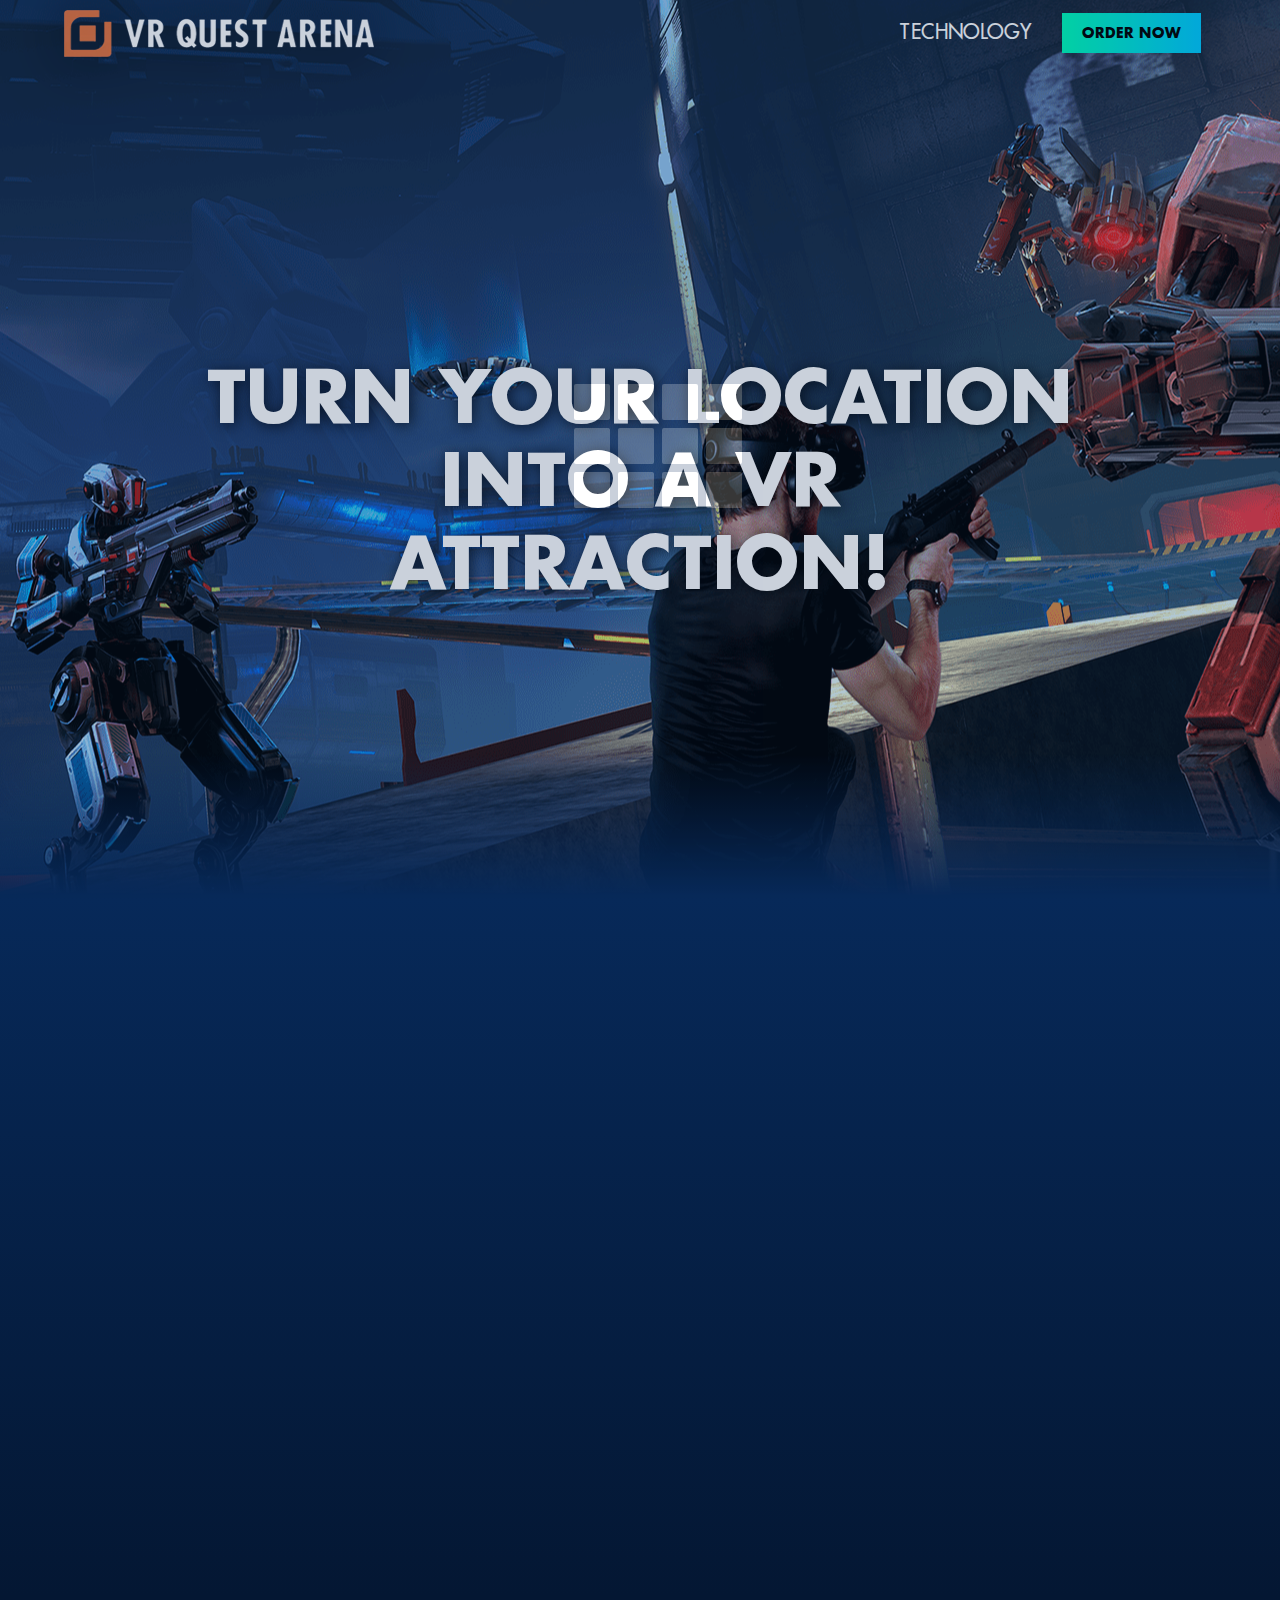
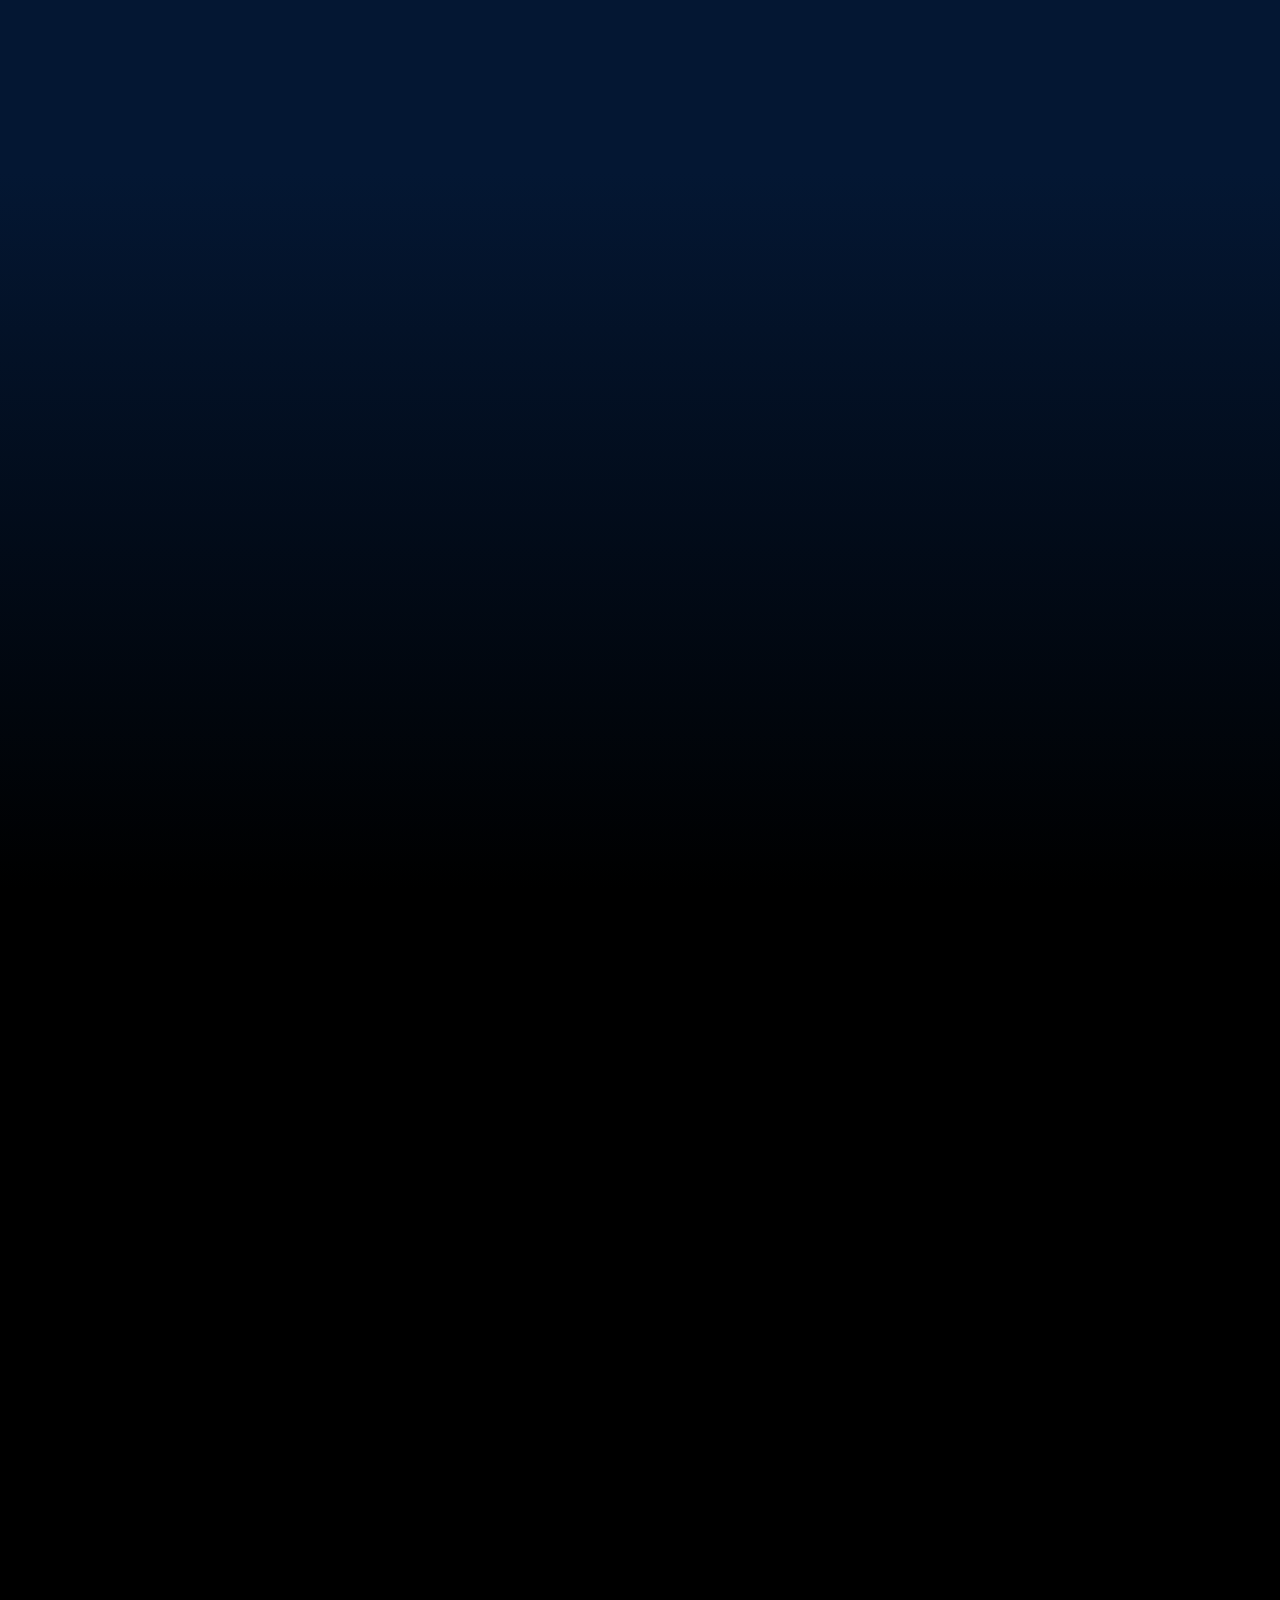
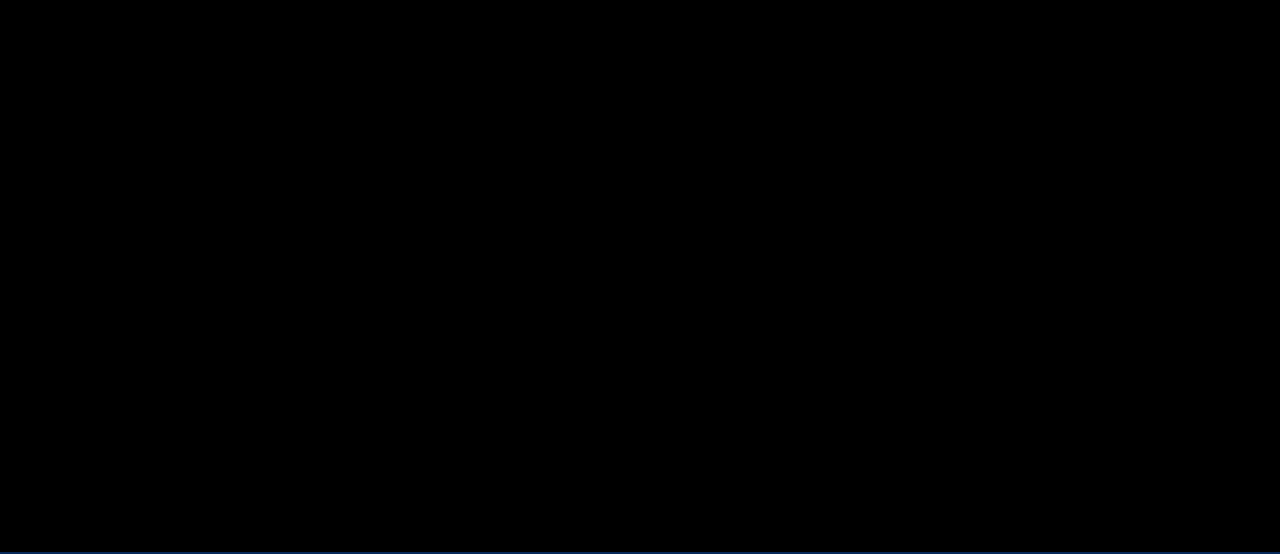
==== order-now.html @ cc330005 "22/09 weekends status" ====
<!DOCTYPE html>
<html lang="en">
<head>
	<meta charset="UTF-8">
	<title>VR Quest Arena - Home Page</title>
	<meta name="viewport" content="width=device-width, initial-scale=1.0">
	<link rel="stylesheet" type="text/css" href="css/preloader.css">
	<link rel="stylesheet" type="text/css" href="css/normalize.css">
	<link rel="stylesheet" type="text/css" href="fonts/fonts.css">
	<link rel="stylesheet" type="text/css" href="libs/bootstrap/bootstrap.min.css">
	<link rel="stylesheet" type="text/css" href="libs/slick/slick.css">
	<link rel="stylesheet" type="text/css" href="libs/slick/slick-theme.css">
	<link rel="stylesheet/less" type="text/css" href="css/styles.less"/>
	<script src="js/less.min.js" type="text/javascript"></script>
</head>
<body>
	<div class="loader">
	<div class="l_main">
	  <div class="l_square"><span></span><span></span><span></span></div>
	  <div class="l_square"><span></span><span></span><span></span></div>
	  <div class="l_square"><span></span><span></span><span></span></div>
	  <div class="l_square"><span></span><span></span><span></span></div>
	</div>
	</div>
	
	<div class="page order-page">
		<main>
			<section class="main__intro order-bg">
				<div class="main__intro-content width-content">
					<div class="main__menu">
						<div class="menu-logo">
							<a href="index.html"><img src="img/logo.png" alt="VR Quest Arena"></a>
						</div>
						<div class="menu-list">
							<ul>
								<li><a class="link-underline white" href="technology.html">Technology</a></li>
								<li><button class="menu-button">Order now</button></li>
							</ul>
						</div>
					</div>
					<div class="intro-text">
						<h2><strong>TURN YOUR LOCATION INTO A VR ATTRACTION!</strong></h2>
					</div>
				</div>
			</section>
			<section class="main__intro-block"></section>
			<section class="main__info-video"></section>
			<section class="order__about-arena">
				<div class="width-content animatable">
					<div class="about-arena__benefits">
						<div class="benefit-block">
							<div class="benefit-block__content animatable slide-top">
								<div class="benefit-img">
									<img src="img/about-arena-1.png" alt="">
								</div>
								<div class="benefit-text">
									<p>Out of Home</p>
									<p>VR Entertainment</p>
								</div>
							</div>
						</div>
						<div class="benefit-block">
							<div class="benefit-block__content animatable slide-top">
								<div class="benefit-img">
									<img src="img/about-arena-2.png" alt="">
								</div>
								<div class="benefit-text">
									<p>Fully Equipped</p>
									<p>Turnkey Solution</p>
								</div>
							</div>
						</div>
						<div class="benefit-block">
							<div class="benefit-block__content animatable slide-top">
								<div class="benefit-img">
									<img src="img/about-arena-3.png" alt="">
								</div>
								<div class="benefit-text">
									<p>Space Wise /</p>
									<p>Adaptable Size</p>
								</div>
							</div>
						</div>
						<div class="benefit-block">
							<div class="benefit-block__content animatable slide-top">
								<div class="benefit-img">
									<img src="img/about-arena-4.png" alt="">
								</div>
								<div class="benefit-text">
									<p>Fast Investment</p>
									<p>Return</p>
								</div>
							</div>
						</div>
						<div class="benefit-block">
							<div class="benefit-block__content animatable slide-top">
								<div class="benefit-img">
									<img src="img/order-5.png" alt="">
								</div>
								<div class="benefit-text">
									<p>Add Location</p>
									<p>Value</p>
								</div>
							</div>
						</div>
						<div class="benefit-block">
							<div class="benefit-block__content animatable slide-top">
								<div class="benefit-img">
									<img src="img/order-6.png" alt="">
								</div>
								<div class="benefit-text">
									<p>Enhanced Social</p>
									<p>Factor</p>
								</div>
							</div>
						</div>
						<div class="benefit-block">
							<div class="benefit-block__content animatable slide-top">
								<div class="benefit-img">
									<img src="img/order-7.png" alt="">
								</div>
								<div class="benefit-text">
									<p>Easy to</p>
									<p>Manage</p>
								</div>
							</div>
						</div>
						<div class="benefit-block">
							<div class="benefit-block__content animatable slide-top">
								<div class="benefit-img">
									<img src="img/order-8.png" alt="">
								</div>
								<div class="benefit-text">
									<p>Training and</p>
									<p>Tech Support</p>
								</div>
							</div>
						</div>
					</div>
				</div>
			</section>
			<section class="order__facts">
				<div class="width-content">
					<div class="fact-block animatable slide-right">
						<div class="fact-heading">
							<h3 class="heading-underline">WOW & NOVELTY FACTOR</h3>
						</div>
						<div class="fact-text">
							<p>Looking for something new and awesome? Need to draw in more visitors? VR entertainment is the best way to upgrade your location. It has all the right qualities, it’s fresh, interactive, highly immersive and lots of fun.</p>
						</div>
					</div>
					<div class="fact-block animatable slide-right">
						<div class="fact-heading">
							<h3 class="heading-underline">BUSINESS ORIENTED</h3
								></div>
						<div class="fact-text">
							<p>Is it worth it? Yes, definitely! VR Quest Arena has the right balance between investment cost, required space and investment return. We deliver a full turnkey solution, easy to install and operate.</p>
						</div>
					</div>
					<div class="fact-block animatable slide-left">
						<div class="fact-heading">
							<h3 class="heading-underline">FITS LIKE A GLOVE</h3>
						</div>
						<div class="fact-text">
							<p>If you are worried about size requirements, don’t be. VR Quest Arena fits in most fun centers. The attraction is space wise for owners and gives users a lot of mobility through VR environments. </p>
						</div>
					</div>
					<div class="fact-block animatable slide-left">
						<div class="fact-heading">
							<h3 class="heading-underline">YOU ORDER. WE INSTALL. GUESTS PLAY.</h3>
						</div>
						<div class="fact-text">
							<p>We provide a fully operational turnkey solution. You get everything you need: a gaming arena, all the required VR equipment, a system control unit and stunning VR games. We install the whole thing and guests are ready to play.</p>
						</div>	
					</div>
				</div>
			</section>
		</main>
		<footer>
			<div class="footer-cta animatable slide-top">
				<div class="footer-cta__text">
					<div class="footer-cta__text-block paralax paralax1">
						<h2>Join the future of entertaiment</h2>
						<button class="menu-button">Place your order</button>
					</div>
				</div>
				<img class="footer-bg" src="img/footer.png" alt="">
			</div>
			<div class="footer-contacts animatable">
				<div class="basic-contacts">
					<p>London, 20-22 Wenlock Road, N1 7GU</p>
					<p><a class="link-underline" href="tel:+447498051044">+44 7498 051044</a> <a class="link-underline" href="mailto:office@inowize.com">office@inowize.com</a></p>
				</div>
				<div class="social-ico">
					<a href="https://www.facebook.com/Inowize/"><img src="img/facebook.png" alt=""></a>
					<a href="https://twitter.com/InowizeTech"><img src="img/twitter.png" alt=""></a>
					<a href="https://www.instagram.com/inowizetech/"><img src="img/instagram.png" alt=""></a>
				</div>
				<div class="copyright-text">
					<p>VR QUEST ARENA  IS A PART</p>
					<p>OF THE <a class="link-underline" href="#">INOWIZE FAMILY</a></p>
				</div>
			</div>
		</footer>
	</div>
	<script src="libs/jQuery/jquery-3.3.1.min.js" type="text/javascript"></script>
	<script src="js/script.js" type="text/javascript"></script>
	<script src="libs/slick/slick.min.js" type="text/javascript"></script>
	<script src="libs/bootstrap/bootstrap.min.js" type="text/javascript"></script>
</body>
</html>
---- css/preloader.css ----
.loader{height:100vh;width:100vw;z-index: 100500; background-color: #072959;position: fixed;}
.loader .l_main{position:absolute;top:50%;left:50%;width:172px;height:128px;margin:0;-webkit-transform:translate(-50%,-50%);transform:translate(-50%,-50%); z-index: 100500; background-color: #072959;}
.l_square{position:relative}
.l_square:nth-child(1){margin-left:0px}
.l_square:nth-child(2){margin-left:44px}
.l_square:nth-child(3){margin-left:88px}
.l_square:nth-child(4){margin-left:132px}
.l_square span{position:absolute;top:0px;left:20px;height:36px;width:36px;border-radius:2px;background-color:#FFFFFF}
.l_square span:nth-child(1){top:0px}
.l_square span:nth-child(2){top:44px}
.l_square span:nth-child(3){top:88px}
.l_square:nth-child(1) span{-webkit-animation:animsquare1 2s infinite ease-in;animation:animsquare1 2s infinite ease-in}
.l_square:nth-child(2) span{-webkit-animation:animsquare2 2s infinite ease-in;animation:animsquare2 2s infinite ease-in}
.l_square:nth-child(3) span{-webkit-animation:animsquare3 2s infinite ease-in;animation:animsquare3 2s infinite ease-in}
.l_square:nth-child(4) span{-webkit-animation:animsquare4 2s infinite ease-in;animation:animsquare4 2s infinite ease-in}
.l_square span:nth-child(1){-webkit-animation-delay:0.00s;animation-delay:0.00s}
.l_square span:nth-child(2){-webkit-animation-delay:0.15s;animation-delay:0.15s}
.l_square span:nth-child(3){-webkit-animation-delay:0.30s;animation-delay:0.30s}
@-webkit-keyframes animsquare1{0%,5%,95%,100%{-webkit-transform:translate(0px,0px) rotate(0deg);transform:translate(0px,0px) rotate(0deg)}30%,70%{-webkit-transform:translate(-40px,0px) rotate(-90deg);transform:translate(-40px,0px) rotate(-90deg)}}
@keyframes animsquare1{0%,5%,95%,100%{-webkit-transform:translate(0px,0px) rotate(0deg);transform:translate(0px,0px) rotate(0deg)}30%,70%{-webkit-transform:translate(-40px,0px) rotate(-90deg);transform:translate(-40px,0px) rotate(-90deg)}}
@-webkit-keyframes animsquare2{0%,10%,90%,100%{-webkit-transform:translate(0px,0px) rotate(0deg);transform:translate(0px,0px) rotate(0deg)}35%,65%{-webkit-transform:translate(-40px,0px) rotate(-90deg);transform:translate(-40px,0px) rotate(-90deg)}}
@keyframes animsquare2{0%,10%,90%,100%{-webkit-transform:translate(0px,0px) rotate(0deg);transform:translate(0px,0px) rotate(0deg)}35%,65%{-webkit-transform:translate(-40px,0px) rotate(-90deg);transform:translate(-40px,0px) rotate(-90deg)}}
@-webkit-keyframes animsquare3{0%,15%,85%,100%{-webkit-transform:translate(0px,0px) rotate(0deg);transform:translate(0px,0px) rotate(0deg)}40%,60%{-webkit-transform:translate(-40px,0px) rotate(-90deg);transform:translate(-40px,0px) rotate(-90deg)}}
@keyframes animsquare3{0%,15%,85%,100%{-webkit-transform:translate(0px,0px) rotate(0deg);transform:translate(0px,0px) rotate(0deg)}40%,60%{-webkit-transform:translate(-40px,0px) rotate(-90deg);transform:translate(-40px,0px) rotate(-90deg)}}
@-webkit-keyframes animsquare4{0%,20%,80%,100%{-webkit-transform:translate(0px,0px) rotate(0deg);transform:translate(0px,0px) rotate(0deg)}45%,55%{-webkit-transform:translate(-40px,0px) rotate(-90deg);transform:translate(-40px,0px) rotate(-90deg)}}
@keyframes animsquare4{0%,20%,80%,100%{-webkit-transform:translate(0px,0px) rotate(0deg);transform:translate(0px,0px) rotate(0deg)}45%,55%{-webkit-transform:translate(-40px,0px) rotate(-90deg);transform:translate(-40px,0px) rotate(-90deg)}}
---- fonts/fonts.css ----
@font-face {
    font-family: 'Futura LT-EB';
    src: url('FuturaLT-CondensedExtraBold.woff2') format('woff2'),
        url('FuturaLT-CondensedExtraBold.woff') format('woff');
    font-weight: 800;
    font-style: normal;
}

@font-face {
    font-family: 'Futura LT-Oblique';
    src: url('FuturaLT-LightOblique.woff2') format('woff2'),
        url('FuturaLT-LightOblique.woff') format('woff');
    font-weight: 300;
    font-style: italic;
}

@font-face {
    font-family: 'Futura LT-CondensedLight';
    src: url('FuturaLT-CondensedLight.woff2') format('woff2'),
        url('FuturaLT-CondensedLight.woff') format('woff');
    font-weight: 300;
    font-style: normal;
}

@font-face {
    font-family: 'Futura LT-Light';
    src: url('FuturaLT-Light.woff2') format('woff2'),
        url('FuturaLT-Light.woff') format('woff');
    font-weight: 300;
    font-style: normal;
}

@font-face {
    font-family: 'Lato Thin';
    src: url('Lato-Thin.woff2') format('woff2'),
        url('Lato-Thin.woff') format('woff');
    font-weight: 100;
    font-style: normal;
}

@font-face {
    font-family: 'Futura LT Book';
    src: url('FuturaLT-Book.woff2') format('woff2'),
        url('FuturaLT-Book.woff') format('woff');
    font-weight: 700;
    font-style: normal;
}

@font-face {
    font-family: 'Lato Semibold';
    src: url('Lato-Semibold.woff2') format('woff2'),
        url('Lato-Semibold.woff') format('woff');
    font-weight: 600;
    font-style: normal;
}

@font-face {
    font-family: 'Lato LightItalic';
    src: url('Lato-LightItalic.woff2') format('woff2'),
        url('Lato-LightItalic.woff') format('woff');
    font-weight: 300;
    font-style: italic;
}

@font-face {
    font-family: 'Lato Hairline';
    src: url('Lato-Hairline.woff2') format('woff2'),
        url('Lato-Hairline.woff') format('woff');
    font-weight: 300;
    font-style: normal;
}

@font-face {
    font-family: 'Lato Italic';
    src: url('Lato-Italic.woff2') format('woff2'),
        url('Lato-Italic.woff') format('woff');
    font-weight: normal;
    font-style: italic;
}

@font-face {
    font-family: 'Futura LT-CondExtraBoldObl';
    src: url('FuturaLT-CondExtraBoldObl.woff2') format('woff2'),
        url('FuturaLT-CondExtraBoldObl.woff') format('woff');
    font-weight: 800;
    font-style: italic;
}

@font-face {
    font-family: 'Futura LT-HeavyOblique';
    src: url('FuturaLT-HeavyOblique.woff2') format('woff2'),
        url('FuturaLT-HeavyOblique.woff') format('woff');
    font-weight: 900;
    font-style: italic;
}

@font-face {
    font-family: 'Futura LT-CondensedOblique';
    src: url('FuturaLT-CondensedOblique.woff2') format('woff2'),
        url('FuturaLT-CondensedOblique.woff') format('woff');
    font-weight: 500;
    font-style: italic;
}

@font-face {
    font-family: 'Futura LT-Bold';
    src: url('FuturaLT-Bold.woff2') format('woff2'),
        url('FuturaLT-Bold.woff') format('woff');
    font-weight: bold;
    font-style: normal;
}

@font-face {
    font-family: 'Futura LT-Heavy';
    src: url('FuturaLT-Heavy.woff2') format('woff2'),
        url('FuturaLT-Heavy.woff') format('woff');
    font-weight: 900;
    font-style: normal;
}

@font-face {
    font-family: 'Lato Light';
    src: url('Lato-Light.woff2') format('woff2'),
        url('Lato-Light.woff') format('woff');
    font-weight: 300;
    font-style: normal;
}

@font-face {
    font-family: 'Futura LT-Condensed';
    src: url('FuturaLT-Condensed.woff2') format('woff2'),
        url('FuturaLT-Condensed.woff') format('woff');
    font-weight: 500;
    font-style: normal;
}

@font-face {
    font-family: 'Lato BlackItalic';
    src: url('Lato-BlackItalic.woff2') format('woff2'),
        url('Lato-BlackItalic.woff') format('woff');
    font-weight: 900;
    font-style: italic;
}

@font-face {
    font-family: 'Futura LT-CondensedBoldOblique';
    src: url('FuturaLT-CondensedBoldOblique.woff2') format('woff2'),
        url('FuturaLT-CondensedBoldOblique.woff') format('woff');
    font-weight: bold;
    font-style: italic;
}

@font-face {
    font-family: 'Futura LT-Oblique';
    src: url('FuturaLT-Oblique.woff2') format('woff2'),
        url('FuturaLT-Oblique.woff') format('woff');
    font-weight: 500;
    font-style: italic;
}

@font-face {
    font-family: 'Lato';
    src: url('Lato-Regular.woff2') format('woff2'),
        url('Lato-Regular.woff') format('woff');
    font-weight: normal;
    font-style: normal;
}

@font-face {
    font-family: 'Futura LT-BookOblique';
    src: url('FuturaLT-BookOblique.woff2') format('woff2'),
        url('FuturaLT-BookOblique.woff') format('woff');
    font-weight: normal;
    font-style: italic;
}

@font-face {
    font-family: 'Lato Heavy';
    src: url('Lato-Heavy.woff2') format('woff2'),
        url('Lato-Heavy.woff') format('woff');
    font-weight: 900;
    font-style: normal;
}

@font-face {
    font-family: 'Lato HeavyItalic';
    src: url('Lato-HeavyItalic.woff2') format('woff2'),
        url('Lato-HeavyItalic.woff') format('woff');
    font-weight: 900;
    font-style: italic;
}

@font-face {
    font-family: 'Lato Medium';
    src: url('Lato-Medium.woff2') format('woff2'),
        url('Lato-Medium.woff') format('woff');
    font-weight: 500;
    font-style: normal;
}

@font-face {
    font-family: 'Futura LT-BoldOblique';
    src: url('FuturaLT-BoldOblique.woff2') format('woff2'),
        url('FuturaLT-BoldOblique.woff') format('woff');
    font-weight: bold;
    font-style: italic;
}

@font-face {
    font-family: 'Lato Black';
    src: url('Lato-Black.woff2') format('woff2'),
        url('Lato-Black.woff') format('woff');
    font-weight: 900;
    font-style: normal;
}

@font-face {
    font-family: 'Futura LT-CondensedBold';
    src: url('FuturaLT-CondensedBold.woff2') format('woff2'),
        url('FuturaLT-CondensedBold.woff') format('woff');
    font-weight: bold;
    font-style: normal;
}

@font-face {
    font-family: 'Lato HairlineItalic';
    src: url('Lato-HairlineItalic.woff2') format('woff2'),
        url('Lato-HairlineItalic.woff') format('woff');
    font-weight: 300;
    font-style: italic;
}

@font-face {
    font-family: 'Lato SemiboldItalic';
    src: url('Lato-SemiboldItalic.woff2') format('woff2'),
        url('Lato-SemiboldItalic.woff') format('woff');
    font-weight: 600;
    font-style: italic;
}

@font-face {
    font-family: 'Lato MediumItalic';
    src: url('Lato-MediumItalic.woff2') format('woff2'),
        url('Lato-MediumItalic.woff') format('woff');
    font-weight: 500;
    font-style: italic;
}

@font-face {
    font-family: 'Futura LT-ExtraBoldOblique';
    src: url('FuturaLT-ExtraBoldOblique.woff2') format('woff2'),
        url('FuturaLT-ExtraBoldOblique.woff') format('woff');
    font-weight: 800;
    font-style: italic;
}

@font-face {
    font-family: 'Lato Bold';
    src: url('Lato-Bold.woff2') format('woff2'),
        url('Lato-Bold.woff') format('woff');
    font-weight: bold;
    font-style: normal;
}

@font-face {
    font-family: 'Futura LT-CondensedLightObl';
    src: url('FuturaLT-CondensedLightObl.woff2') format('woff2'),
        url('FuturaLT-CondensedLightObl.woff') format('woff');
    font-weight: 300;
    font-style: italic;
}

@font-face {
    font-family: 'Futura LT';
    src: url('FuturaLT.woff2') format('woff2'),
        url('FuturaLT.woff') format('woff');
    font-weight: 400;
    font-style: normal;
}

@font-face {
    font-family: 'Lato ThinItalic';
    src: url('Lato-ThinItalic.woff2') format('woff2'),
        url('Lato-ThinItalic.woff') format('woff');
    font-weight: 100;
    font-style: italic;
}

@font-face {
    font-family: 'Lato BoldItalic';
    src: url('Lato-BoldItalic.woff2') format('woff2'),
        url('Lato-BoldItalic.woff') format('woff');
    font-weight: bold;
    font-style: italic;
}

@font-face {
    font-family: 'Futura LT ExtraBold';
    src: url('FuturaLT-ExtraBold.woff2') format('woff2'),
        url('FuturaLT-ExtraBold.woff') format('woff');
    font-weight: 800;
    font-style: normal;
}
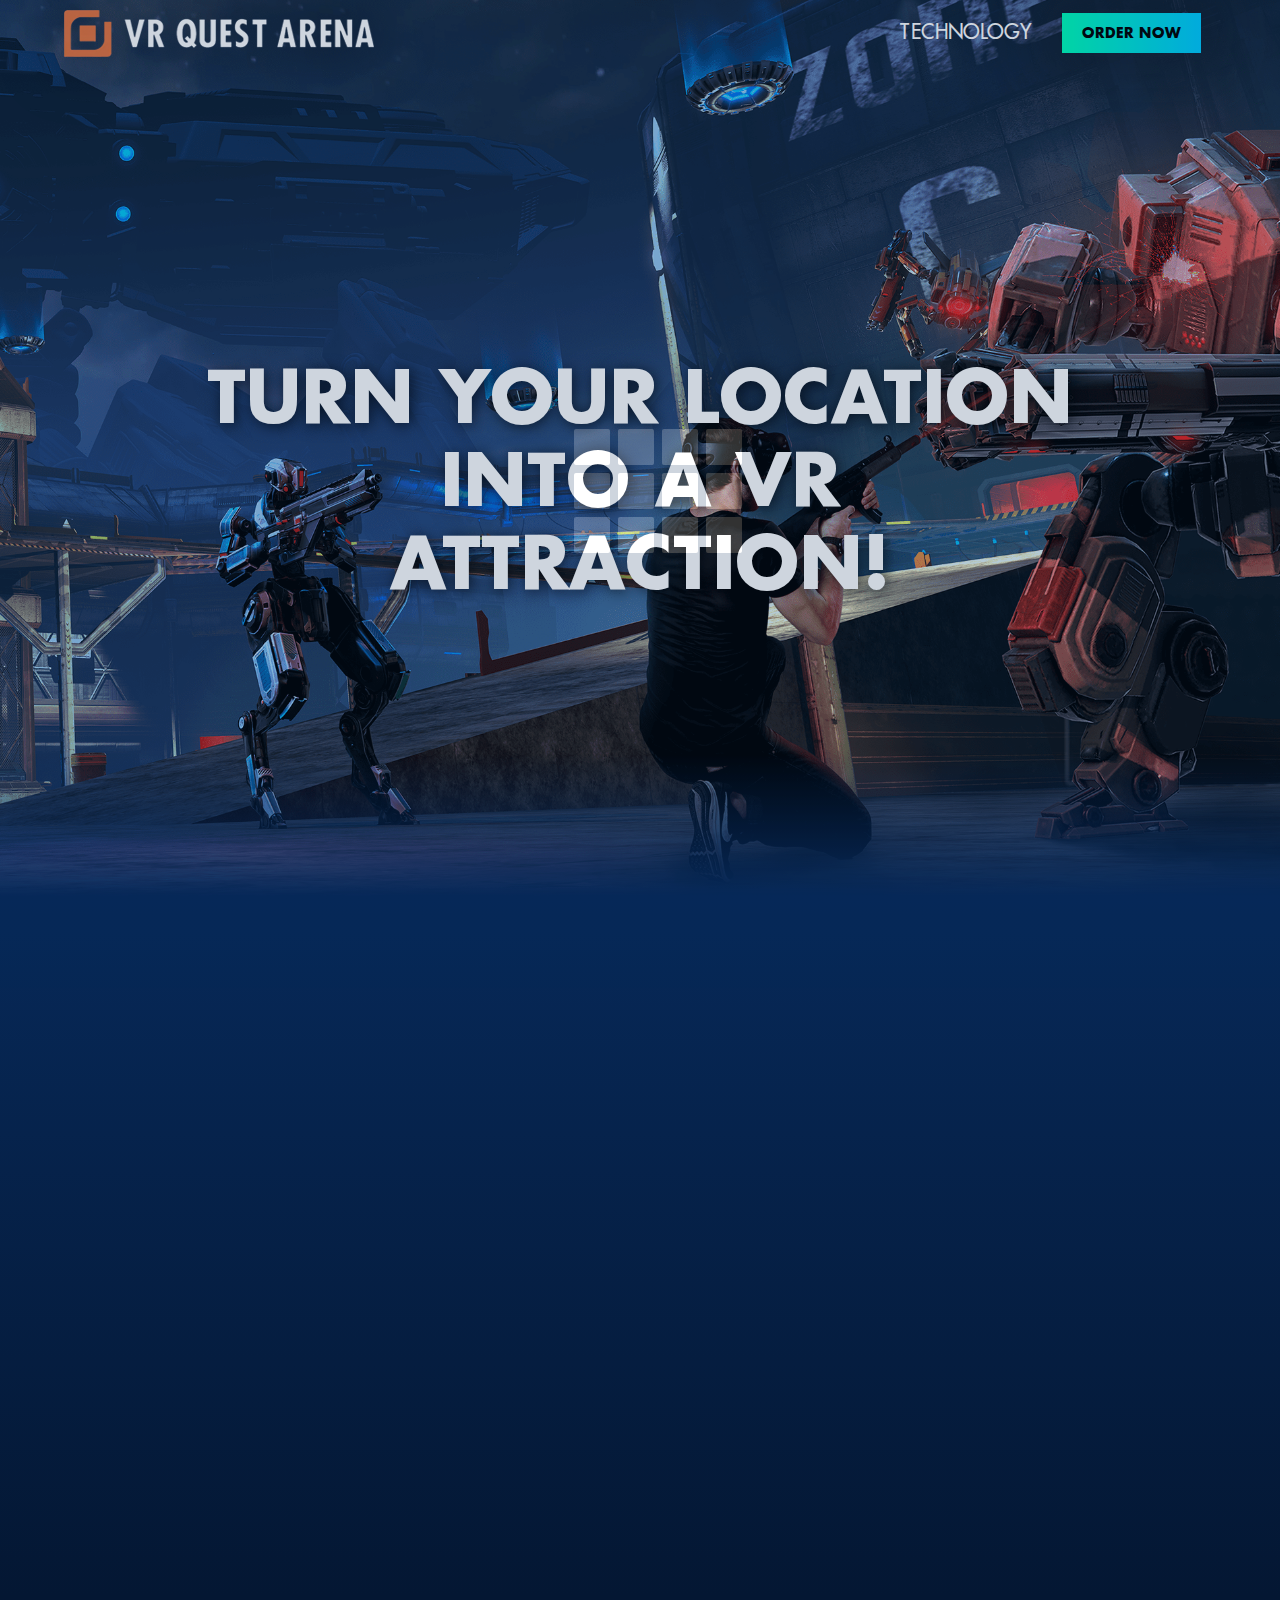
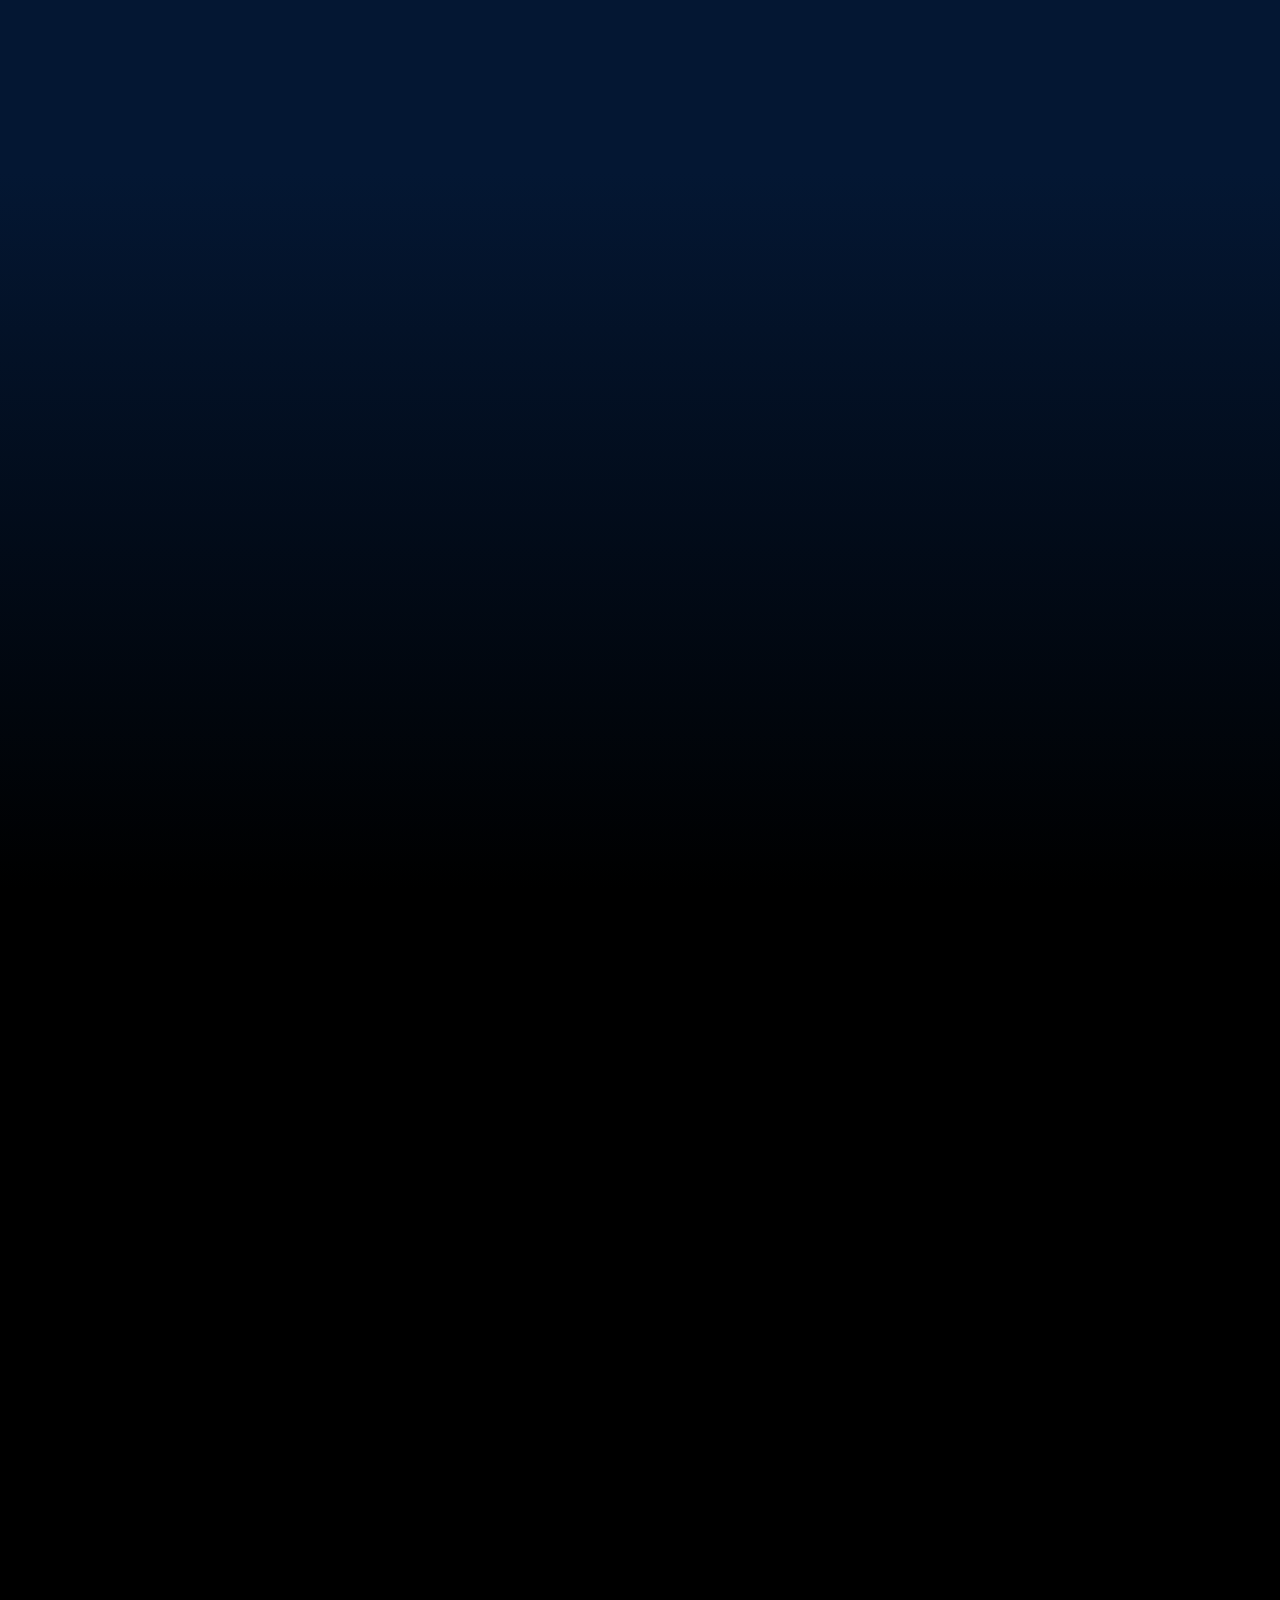
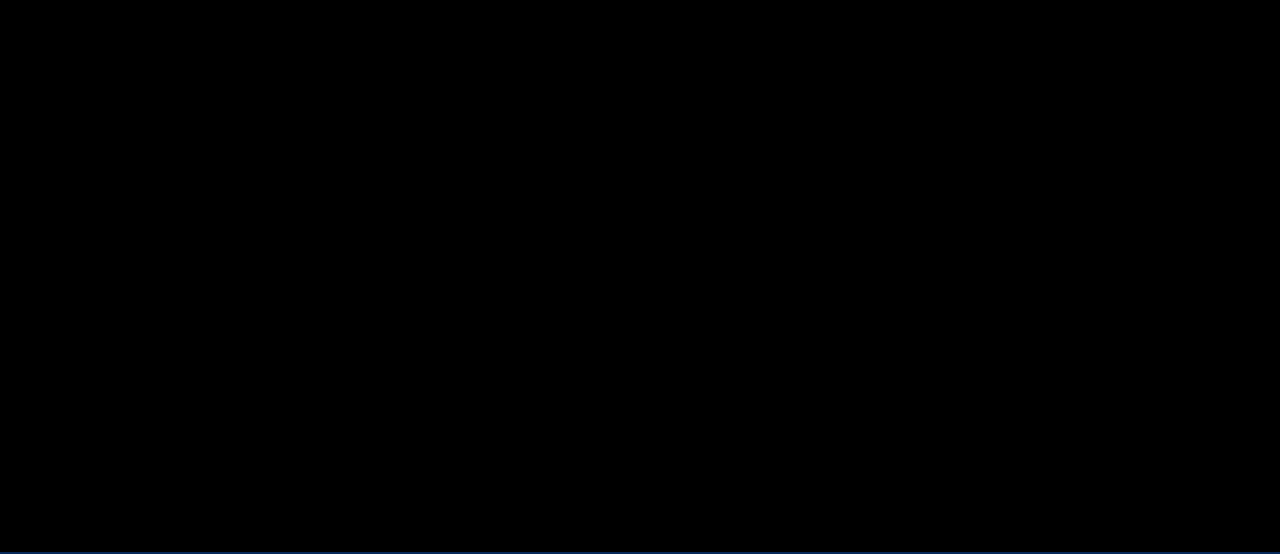
==== commit a03730eb: "23.09 final weekend" ====
--- a/order-now.html
+++ b/order-now.html
@@ -14,6 +14,7 @@
 	<script src="js/less.min.js" type="text/javascript"></script>
 </head>
 <body>
+	
 	<div class="loader">
 	<div class="l_main">
 	  <div class="l_square"><span></span><span></span><span></span></div>
@@ -198,7 +199,7 @@
 				</div>
 				<div class="copyright-text">
 					<p>VR QUEST ARENA  IS A PART</p>
-					<p>OF THE <a class="link-underline" href="#">INOWIZE FAMILY</a></p>
+					<p>OF THE <a class="link-underline" href="http://inowize.com/">INOWIZE FAMILY</a></p>
 				</div>
 			</div>
 		</footer>
--- a/css/preloader.css
+++ b/css/preloader.css
@@ -1,4 +1,4 @@
-.loader{height:100vh;width:100vw;z-index: 100500; background-color: #072959;position: fixed;}
+.loader{height:110vh;width:100vw;z-index: 100500; background-color: #072959;position: fixed;}
 .loader .l_main{position:absolute;top:50%;left:50%;width:172px;height:128px;margin:0;-webkit-transform:translate(-50%,-50%);transform:translate(-50%,-50%); z-index: 100500; background-color: #072959;}
 .l_square{position:relative}
 .l_square:nth-child(1){margin-left:0px}
